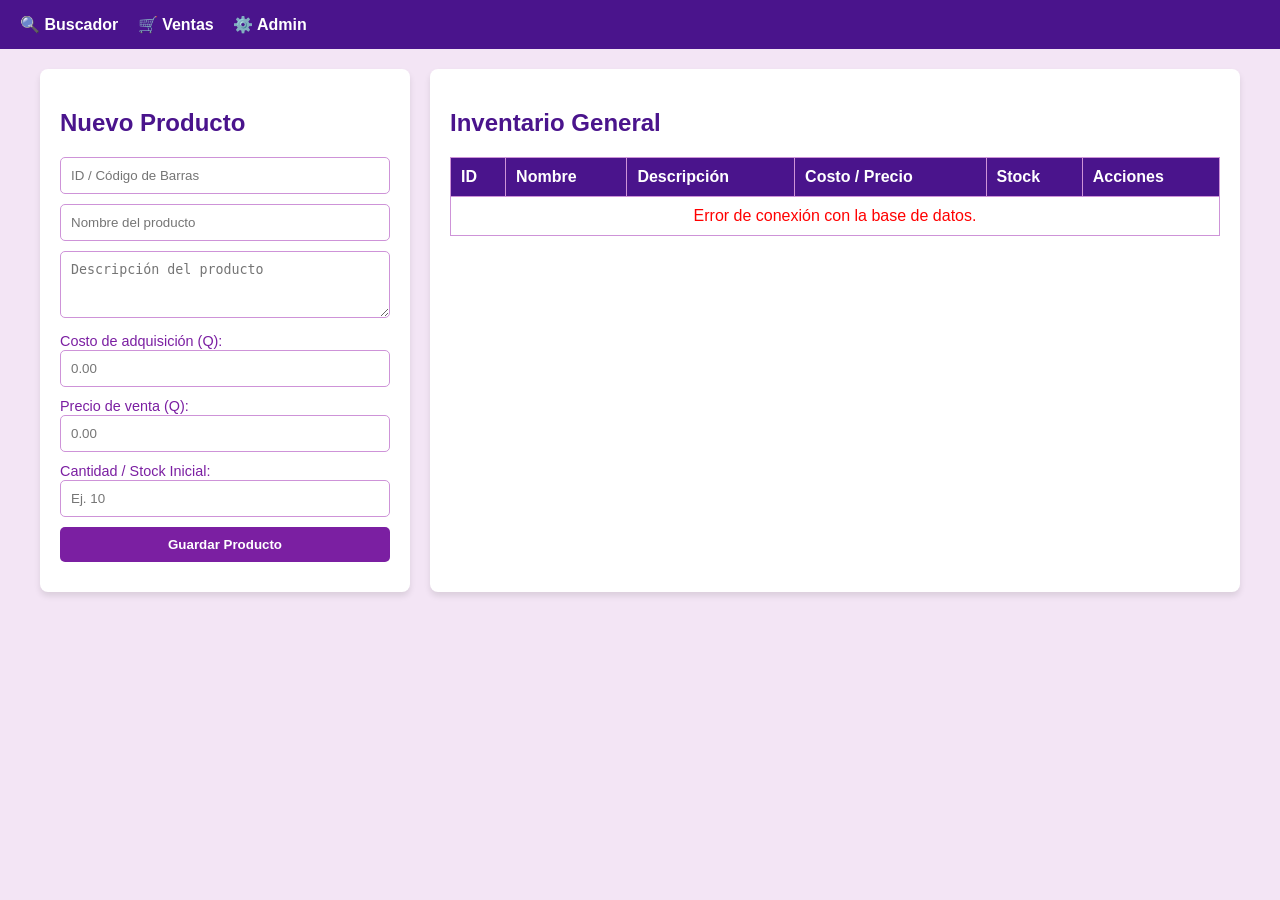
==== admin.html @ 86adcb13 "Add files via upload" ====
<!DOCTYPE html>
<html lang="es">
<head>
  <meta charset="UTF-8">
  <meta name="viewport" content="width=device-width, initial-scale=1.0">
  <title>Kaizen - Administración</title>
  <link rel="stylesheet" href="styles.css">
</head>
<body>
  
  <!-- Barra de Navegación -->
  <nav>
    <div>
      <a href="index.html">🔍 Buscador</a>
      <a href="venta.html">🛒 Ventas</a>
      <a href="admin.html">⚙️ Admin</a>
    </div>
  </nav>

  <div class="container flex-2-col">
    
    <!-- Panel Izquierdo: Formulario de Registro/Edición -->
    <div class="col-3 panel">
      <h2 id="titulo-form">Nuevo Producto</h2>
      
      <form id="form" onsubmit="guardar(event)">
        <!-- Campos del Producto -->
        <input type="text" id="id" placeholder="ID / Código de Barras" required>
        <input type="text" id="nombre" placeholder="Nombre del producto" required>
        <textarea id="desc" placeholder="Descripción del producto" rows="3"></textarea>
        
        <label for="costo" style="font-size: 0.9em; color: var(--morado-medio);">Costo de adquisición (Q):</label>
        <input type="number" id="costo" placeholder="0.00" step="0.01" required>
        
        <label for="precio" style="font-size: 0.9em; color: var(--morado-medio);">Precio de venta (Q):</label>
        <input type="number" id="precio" placeholder="0.00" step="0.01" required>
        
        <label for="cantidad" style="font-size: 0.9em; color: var(--morado-medio);">Cantidad / Stock Inicial:</label>
        <input type="number" id="cantidad" placeholder="Ej. 10" required>
        
        <!-- Campo oculto para saber si estamos creando o editando -->
        <input type="hidden" id="modo" value="crear">
        
        <!-- Botones de Acción -->
        <button type="submit" id="btn-submit">Guardar Producto</button>
        <button type="button" onclick="cancelar()" class="btn-danger" style="display:none;" id="btn-cancelar">Cancelar Edición</button>
      </form>
    </div>

    <!-- Panel Derecho: Tabla de Inventario General -->
    <div class="col-7 panel" style="overflow-x: auto;">
      <h2>Inventario General</h2>
      <table>
        <thead>
          <tr>
            <th>ID</th>
            <th>Nombre</th>
            <th>Descripción</th> <!-- ¡NUEVA COLUMNA! -->
            <th>Costo / Precio</th>
            <th>Stock</th>
            <th>Acciones</th>
          </tr>
        </thead>
        <tbody id="tabla">
          <tr><td colspan="6" style="text-align: center;">Cargando inventario desde Google Sheets...</td></tr>
        </tbody>
      </table>
    </div>
    
  </div>

  <script src="admin.js"></script>
</body>
</html>
---- styles.css ----
:root {
  --morado-oscuro: #4a148c;
  --morado-medio: #7b1fa2;
  --morado-claro: #ce93d8;
  --lila-fondo: #f3e5f5;
  --blanco: #ffffff;
  --texto: #333333;
}

body {
  font-family: 'Segoe UI', Tahoma, Geneva, Verdana, sans-serif;
  margin: 0; padding: 0;
  background-color: var(--lila-fondo); color: var(--texto);
}

nav {
  background-color: var(--morado-oscuro);
  padding: 15px 20px; display: flex;
  justify-content: space-between; align-items: center;
}

nav a {
  color: var(--blanco); text-decoration: none;
  margin-right: 15px; font-weight: bold;
}

nav a:hover { color: var(--morado-claro); }

.container { padding: 20px; max-width: 1200px; margin: 0 auto; }
.panel {
  background: var(--blanco); padding: 20px; border-radius: 8px;
  box-shadow: 0 4px 6px rgba(0,0,0,0.1); margin-bottom: 20px;
}

h1, h2, h3 { color: var(--morado-oscuro); }

input, textarea, button {
  width: 100%; padding: 10px; margin-bottom: 10px;
  border: 1px solid var(--morado-claro); border-radius: 5px; box-sizing: border-box;
}

button {
  background-color: var(--morado-medio); color: var(--blanco);
  border: none; cursor: pointer; font-weight: bold; transition: background 0.3s;
}
button:hover { background-color: var(--morado-oscuro); }
button.btn-danger { background-color: #d32f2f; }
button.btn-danger:hover { background-color: #b71c1c; }
button.btn-edit { background-color: #fbc02d; color: #000; }
button.btn-edit:hover { background-color: #f9a825; }

table { width: 100%; border-collapse: collapse; margin-top: 15px; }
th, td { border: 1px solid var(--morado-claro); padding: 10px; text-align: left; }
th { background-color: var(--morado-oscuro); color: var(--blanco); }

.grid-productos { display: grid; grid-template-columns: repeat(auto-fill, minmax(250px, 1fr)); gap: 15px; }
.card {
  background: var(--blanco); border: 1px solid var(--morado-claro);
  border-radius: 8px; padding: 15px; text-align: center;
  border-left: 5px solid var(--morado-medio); transition: transform 0.2s;
}
.card:hover { transform: translateY(-3px); box-shadow: 0 4px 8px rgba(0,0,0,0.1); }
.badge {
  background-color: var(--morado-medio); color: white;
  padding: 5px 10px; border-radius: 20px; font-size: 0.8em;
}

.flex-2-col { display: flex; gap: 20px; }
.col-7 { flex: 7; }
.col-3 { flex: 3; }
@media (max-width: 768px) { .flex-2-col { flex-direction: column; } }

/* Ventana Modal */
.modal-overlay {
  display: none; position: fixed; top: 0; left: 0; width: 100%; height: 100%;
  background: rgba(0,0,0,0.6); justify-content: center; align-items: center; z-index: 1000;
}
.modal-content {
  background: var(--blanco); padding: 25px; border-radius: 8px;
  width: 320px; text-align: center; box-shadow: 0 4px 15px rgba(0,0,0,0.2);
}
.modal-content input { font-size: 1.5em; text-align: center; margin: 15px 0; border: 2px solid var(--morado-medio); }
.flex-botones { display: flex; gap: 10px; }
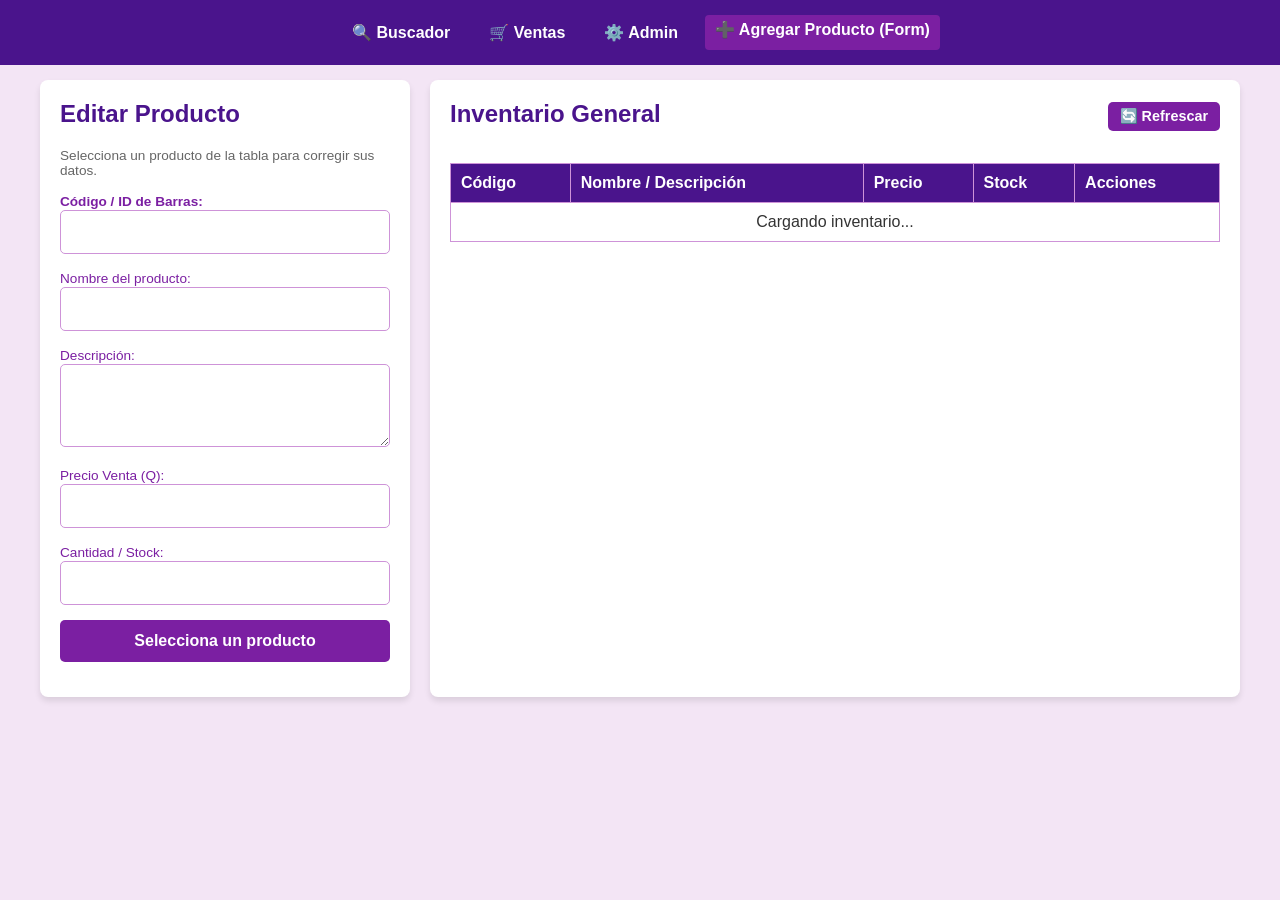
==== commit 33a5467b: "Revise admin.html structure and add product link Updated the admin panel layout and added a link to " ====
--- a/admin.html
+++ b/admin.html
@@ -8,67 +8,70 @@
 </head>
 <body>
   
-  <!-- Barra de Navegación -->
   <nav>
-    <div>
+    <div style="display: flex; justify-content: center; width: 100%; gap: 15px;">
       <a href="index.html">🔍 Buscador</a>
       <a href="venta.html">🛒 Ventas</a>
       <a href="admin.html">⚙️ Admin</a>
+      <a href="https://forms.gle/r4QQE4ZT4xVTjZUp9" target="_blank" style="background: var(--morado-medio); padding: 5px 10px; border-radius: 4px;">➕ Agregar Producto (Form)</a>
     </div>
   </nav>
 
   <div class="container flex-2-col">
     
-    <!-- Panel Izquierdo: Formulario de Registro/Edición -->
+    <!-- Panel de Edición -->
     <div class="col-3 panel">
-      <h2 id="titulo-form">Nuevo Producto</h2>
+      <h2 id="titulo-form">Editar Producto</h2>
+      <p style="font-size: 0.85em; color: #666;">Selecciona un producto de la tabla para corregir sus datos.</p>
       
-      <form id="form" onsubmit="guardar(event)">
-        <!-- Campos del Producto -->
-        <input type="text" id="id" placeholder="ID / Código de Barras" required>
-        <input type="text" id="nombre" placeholder="Nombre del producto" required>
-        <textarea id="desc" placeholder="Descripción del producto" rows="3"></textarea>
-        
-        <label for="costo" style="font-size: 0.9em; color: var(--morado-medio);">Costo de adquisición (Q):</label>
-        <input type="number" id="costo" placeholder="0.00" step="0.01" required>
-        
-        <label for="precio" style="font-size: 0.9em; color: var(--morado-medio);">Precio de venta (Q):</label>
-        <input type="number" id="precio" placeholder="0.00" step="0.01" required>
-        
-        <label for="cantidad" style="font-size: 0.9em; color: var(--morado-medio);">Cantidad / Stock Inicial:</label>
-        <input type="number" id="cantidad" placeholder="Ej. 10" required>
-        
-        <!-- Campo oculto para saber si estamos creando o editando -->
-        <input type="hidden" id="modo" value="crear">
-        
-        <!-- Botones de Acción -->
-        <button type="submit" id="btn-submit">Guardar Producto</button>
-        <button type="button" onclick="cancelar()" class="btn-danger" style="display:none;" id="btn-cancelar">Cancelar Edición</button>
+      <form id="form-editar" onsubmit="guardarEdicion(event)">
+        <input type="hidden" id="prod-fila" value="">
+
+        <label style="font-size: 0.85em; color: var(--morado-medio); font-weight: bold;">Código / ID de Barras:</label>
+        <input type="text" id="prod-codigo" required>
+
+        <label style="font-size: 0.85em; color: var(--morado-medio);">Nombre del producto:</label>
+        <input type="text" id="prod-nombre" required>
+
+        <label style="font-size: 0.85em; color: var(--morado-medio);">Descripción:</label>
+        <textarea id="prod-desc" rows="3"></textarea>
+
+        <label style="font-size: 0.85em; color: var(--morado-medio);">Precio Venta (Q):</label>
+        <input type="number" id="prod-precio" step="0.01" required>
+
+        <label style="font-size: 0.85em; color: var(--morado-medio);">Cantidad / Stock:</label>
+        <input type="number" id="prod-cantidad" required>
+
+        <button type="submit" id="btn-submit" disabled>Selecciona un producto</button>
+        <button type="button" onclick="cancelarEdicion()" class="btn-danger" style="display:none;" id="btn-cancelar">Cancelar</button>
       </form>
     </div>
 
-    <!-- Panel Derecho: Tabla de Inventario General -->
+    <!-- Tabla de Inventario -->
     <div class="col-7 panel" style="overflow-x: auto;">
-      <h2>Inventario General</h2>
+      <div style="display: flex; justify-content: space-between; align-items: center; margin-bottom: 10px;">
+        <h2>Inventario General</h2>
+        <button onclick="cargarDatos()" style="width: auto; padding: 6px 12px; font-size: 0.9em;">🔄 Refrescar</button>
+      </div>
+      
       <table>
         <thead>
           <tr>
-            <th>ID</th>
-            <th>Nombre</th>
-            <th>Descripción</th> <!-- ¡NUEVA COLUMNA! -->
-            <th>Costo / Precio</th>
+            <th>Código</th>
+            <th>Nombre / Descripción</th>
+            <th>Precio</th>
             <th>Stock</th>
             <th>Acciones</th>
           </tr>
         </thead>
-        <tbody id="tabla">
-          <tr><td colspan="6" style="text-align: center;">Cargando inventario desde Google Sheets...</td></tr>
+        <tbody id="tabla-admin">
+          <tr><td colspan="5" style="text-align: center;">Cargando inventario...</td></tr>
         </tbody>
       </table>
     </div>
-    
+
   </div>
 
   <script src="admin.js"></script>
 </body>
-</html>+</html>
--- a/styles.css
+++ b/styles.css
@@ -7,6 +7,9 @@
   --texto: #333333;
 }
 
+/* =========================================================
+   ESTILOS BASE
+   ========================================================= */
 body {
   font-family: 'Segoe UI', Tahoma, Geneva, Verdana, sans-serif;
   margin: 0; padding: 0;
@@ -15,33 +18,53 @@
 
 nav {
   background-color: var(--morado-oscuro);
-  padding: 15px 20px; display: flex;
-  justify-content: space-between; align-items: center;
+  padding: 15px 20px; 
+  display: flex;
+  justify-content: center; /* Centrar enlaces en móvil */
+  align-items: center;
+  flex-wrap: wrap; /* Permite que los enlaces bajen si no caben */
+  gap: 10px;
 }
 
 nav a {
   color: var(--blanco); text-decoration: none;
-  margin-right: 15px; font-weight: bold;
+  font-weight: bold; padding: 8px 12px;
+  border-radius: 5px; transition: background 0.2s;
 }
 
-nav a:hover { color: var(--morado-claro); }
-
-.container { padding: 20px; max-width: 1200px; margin: 0 auto; }
-.panel {
-  background: var(--blanco); padding: 20px; border-radius: 8px;
-  box-shadow: 0 4px 6px rgba(0,0,0,0.1); margin-bottom: 20px;
+nav a:hover, nav a:active { 
+  background-color: var(--morado-medio); 
 }
 
-h1, h2, h3 { color: var(--morado-oscuro); }
+.container { 
+  padding: 15px; 
+  max-width: 1200px; 
+  margin: 0 auto; 
+}
+
+.panel {
+  background: var(--blanco); 
+  padding: 20px; 
+  border-radius: 8px;
+  box-shadow: 0 4px 6px rgba(0,0,0,0.1); 
+  margin-bottom: 20px;
+}
+
+h1, h2, h3 { color: var(--morado-oscuro); margin-top: 0; }
 
 input, textarea, button {
-  width: 100%; padding: 10px; margin-bottom: 10px;
-  border: 1px solid var(--morado-claro); border-radius: 5px; box-sizing: border-box;
+  width: 100%; padding: 12px; /* Más padding para tocar en móvil */
+  margin-bottom: 15px;
+  border: 1px solid var(--morado-claro); 
+  border-radius: 5px; 
+  box-sizing: border-box;
+  font-size: 16px; /* Previene el zoom automático en iOS */
 }
 
 button {
   background-color: var(--morado-medio); color: var(--blanco);
-  border: none; cursor: pointer; font-weight: bold; transition: background 0.3s;
+  border: none; cursor: pointer; font-weight: bold; 
+  transition: background 0.3s;
 }
 button:hover { background-color: var(--morado-oscuro); }
 button.btn-danger { background-color: #d32f2f; }
@@ -49,35 +72,92 @@
 button.btn-edit { background-color: #fbc02d; color: #000; }
 button.btn-edit:hover { background-color: #f9a825; }
 
-table { width: 100%; border-collapse: collapse; margin-top: 15px; }
-th, td { border: 1px solid var(--morado-claro); padding: 10px; text-align: left; }
-th { background-color: var(--morado-oscuro); color: var(--blanco); }
+/* =========================================================
+   TABLAS Y GRID
+   ========================================================= */
+table { 
+  width: 100%; border-collapse: collapse; margin-top: 15px; 
+}
+th, td { 
+  border: 1px solid var(--morado-claro); padding: 10px; text-align: left; 
+}
+th { 
+  background-color: var(--morado-oscuro); color: var(--blanco); 
+}
 
-.grid-productos { display: grid; grid-template-columns: repeat(auto-fill, minmax(250px, 1fr)); gap: 15px; }
+/* Grid del Catálogo */
+.grid-productos { 
+  display: grid; 
+  grid-template-columns: repeat(auto-fill, minmax(200px, 1fr)); 
+  gap: 15px; 
+}
+
 .card {
   background: var(--blanco); border: 1px solid var(--morado-claro);
   border-radius: 8px; padding: 15px; text-align: center;
   border-left: 5px solid var(--morado-medio); transition: transform 0.2s;
+  display: flex; flex-direction: column; justify-content: space-between;
 }
 .card:hover { transform: translateY(-3px); box-shadow: 0 4px 8px rgba(0,0,0,0.1); }
+
 .badge {
   background-color: var(--morado-medio); color: white;
   padding: 5px 10px; border-radius: 20px; font-size: 0.8em;
+  display: inline-block; margin-top: 5px;
 }
 
+/* =========================================================
+   ESTRUCTURA DE COLUMNAS
+   ========================================================= */
 .flex-2-col { display: flex; gap: 20px; }
 .col-7 { flex: 7; }
 .col-3 { flex: 3; }
-@media (max-width: 768px) { .flex-2-col { flex-direction: column; } }
 
-/* Ventana Modal */
+/* =========================================================
+   VENTANA MODAL
+   ========================================================= */
 .modal-overlay {
   display: none; position: fixed; top: 0; left: 0; width: 100%; height: 100%;
   background: rgba(0,0,0,0.6); justify-content: center; align-items: center; z-index: 1000;
+  padding: 20px; box-sizing: border-box;
 }
 .modal-content {
   background: var(--blanco); padding: 25px; border-radius: 8px;
-  width: 320px; text-align: center; box-shadow: 0 4px 15px rgba(0,0,0,0.2);
+  width: 100%; max-width: 320px; text-align: center; box-shadow: 0 4px 15px rgba(0,0,0,0.2);
 }
-.modal-content input { font-size: 1.5em; text-align: center; margin: 15px 0; border: 2px solid var(--morado-medio); }
-.flex-botones { display: flex; gap: 10px; }+.modal-content input { 
+  font-size: 1.5em; text-align: center; margin: 15px 0; border: 2px solid var(--morado-medio); 
+}
+.flex-botones { display: flex; gap: 10px; }
+
+/* =========================================================
+   🚀 DISEÑO RESPONSIVO (MÓVILES Y TABLETS)
+   ========================================================= */
+@media (max-width: 768px) {
+  
+  /* Colapsar las dos columnas en una sola (Arriba/Abajo) */
+  .flex-2-col { flex-direction: column; }
+  
+  /* Reducir el tamaño mínimo de la grid para que quepan 2 tarjetas en teléfonos anchos, o 1 en pequeños */
+  .grid-productos { grid-template-columns: repeat(auto-fill, minmax(140px, 1fr)); }
+  
+  /* Ajustar textos en tarjetas para que no se desborden en móvil */
+  .card h3, .card h4 { font-size: 1.1em; margin: 5px 0; }
+  .card p { font-size: 0.9em; margin: 5px 0; }
+
+  /* En la tabla de administración, permitir scroll horizontal fluido */
+  .col-7.panel { overflow-x: auto; padding: 15px 10px; }
+  table { font-size: 0.9em; }
+  th, td { padding: 8px; }
+  
+  /* Hacer que el panel del carrito se quede fijo en la parte de abajo de la pantalla en móvil (Opcional, pero muy útil) */
+  .col-3.panel {
+    border-top: 4px solid var(--blanco);
+  }
+}
+
+/* Pantallas muy pequeñas (Ej: iPhone SE) */
+@media (max-width: 400px) {
+  .grid-productos { grid-template-columns: 1fr; /* Una tarjeta por fila */ }
+  .flex-botones { flex-direction: column; } /* Botones del modal uno sobre otro */
+}
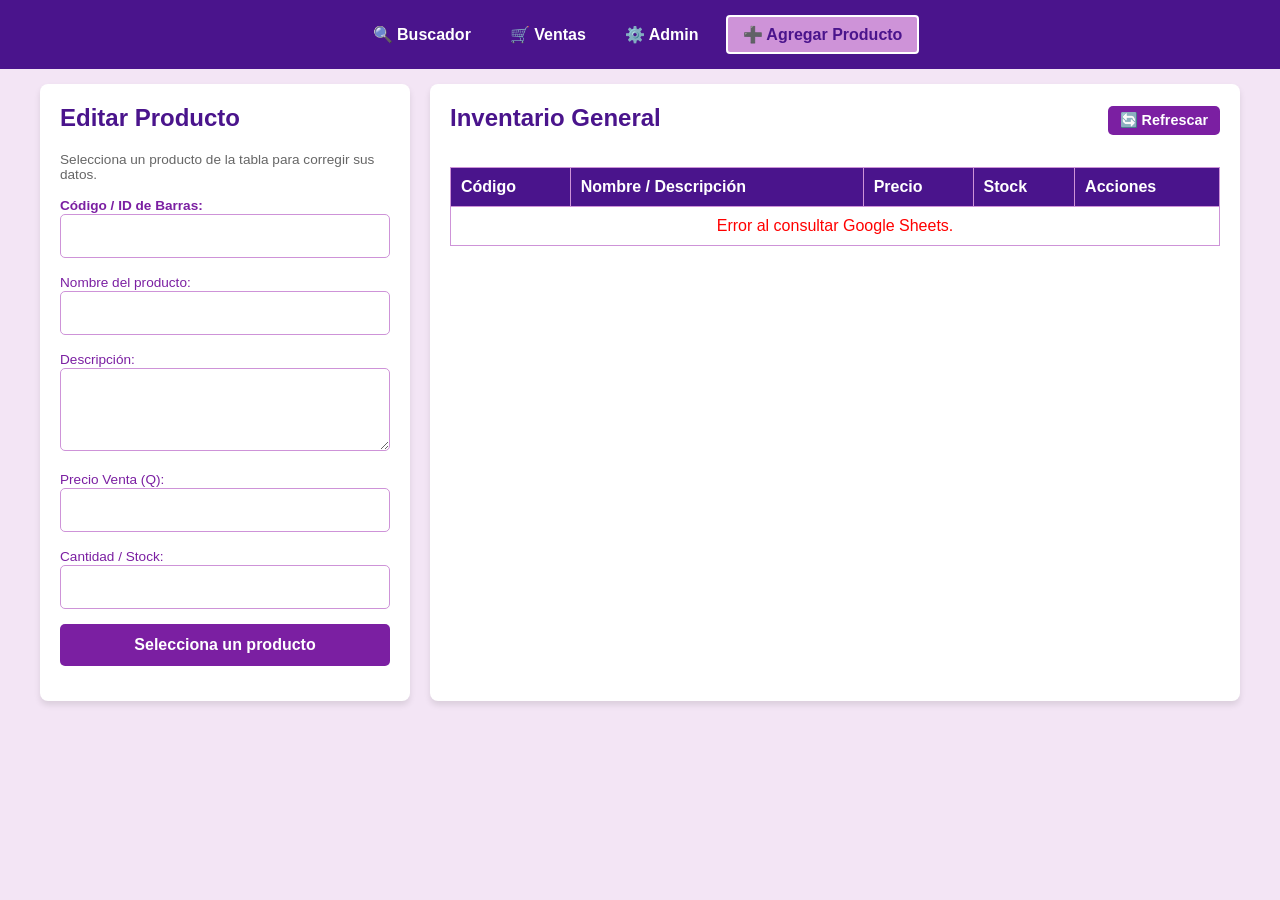
==== commit 96f1d99a: "Enhance admin.html with modal and navigation updates Updated navigation and added modal for product " ====
--- a/admin.html
+++ b/admin.html
@@ -9,11 +9,13 @@
 <body>
   
   <nav>
-    <div style="display: flex; justify-content: center; width: 100%; gap: 15px;">
+    <div style="display: flex; justify-content: center; width: 100%; gap: 15px; align-items: center; flex-wrap: wrap;">
       <a href="index.html">🔍 Buscador</a>
       <a href="venta.html">🛒 Ventas</a>
       <a href="admin.html">⚙️ Admin</a>
-      <a href="https://forms.gle/r4QQE4ZT4xVTjZUp9" target="_blank" style="background: var(--morado-medio); padding: 5px 10px; border-radius: 4px;">➕ Agregar Producto (Form)</a>
+      <button onclick="abrirModalForm()" style="background: var(--morado-claro); color: var(--morado-oscuro); padding: 8px 15px; border-radius: 4px; margin: 0; width: auto; border: 2px solid white;">
+        ➕ Agregar Producto
+      </button>
     </div>
   </nav>
 
@@ -72,6 +74,20 @@
 
   </div>
 
+  <!-- MODAL: VENTANA FLOTANTE PARA GOOGLE FORMS -->
+  <div id="modal-form" class="modal-overlay">
+    <div class="modal-content" style="max-width: 800px; width: 95%; height: 90vh; display: flex; flex-direction: column; padding: 15px;">
+      <div style="display: flex; justify-content: space-between; align-items: center; margin-bottom: 10px;">
+        <h2 style="margin: 0; color: var(--morado-oscuro);">Registrar Nuevo Producto</h2>
+        <!-- Al cerrar, se refresca automáticamente la tabla -->
+        <button onclick="cerrarModalForm()" class="btn-danger" style="width: auto; padding: 8px 15px; margin: 0;">✖ Cerrar y Refrescar</button>
+      </div>
+      
+      <!-- AQUÍ ESTÁ TU ENLACE INTEGRADO -->
+      <iframe src="https://docs.google.com/forms/d/e/1FAIpQLScq9EBMKzV99g7B2eDVYEfvPc03oC8MDE_rRSVB_O0UlRbAMQ/viewform?embedded=true" width="100%" height="100%" frameborder="0" marginheight="0" marginwidth="0" style="flex-grow: 1; border-radius: 5px; border: 1px solid #ccc; background: white;">Cargando formulario...</iframe>
+    </div>
+  </div>
+
   <script src="admin.js"></script>
 </body>
 </html>
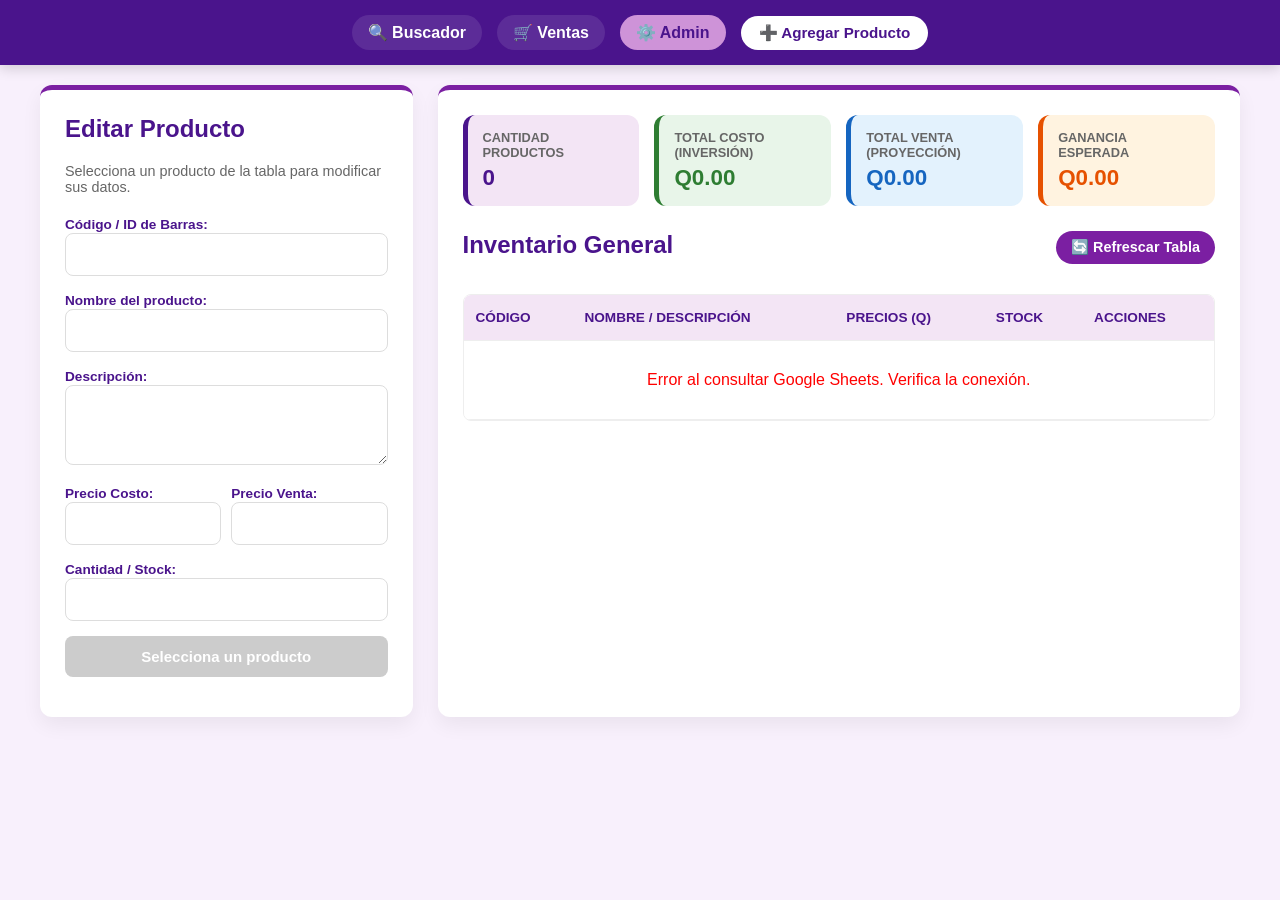
==== commit bec29e5d: "Add files via upload" ====
--- a/admin.html
+++ b/admin.html
@@ -1,93 +1,116 @@
-<!DOCTYPE html>
-<html lang="es">
-<head>
-  <meta charset="UTF-8">
-  <meta name="viewport" content="width=device-width, initial-scale=1.0">
-  <title>Kaizen - Administración</title>
-  <link rel="stylesheet" href="styles.css">
-</head>
-<body>
-  
-  <nav>
-    <div style="display: flex; justify-content: center; width: 100%; gap: 15px; align-items: center; flex-wrap: wrap;">
-      <a href="index.html">🔍 Buscador</a>
-      <a href="venta.html">🛒 Ventas</a>
-      <a href="admin.html">⚙️ Admin</a>
-      <button onclick="abrirModalForm()" style="background: var(--morado-claro); color: var(--morado-oscuro); padding: 8px 15px; border-radius: 4px; margin: 0; width: auto; border: 2px solid white;">
-        ➕ Agregar Producto
-      </button>
-    </div>
-  </nav>
-
-  <div class="container flex-2-col">
-    
-    <!-- Panel de Edición -->
-    <div class="col-3 panel">
-      <h2 id="titulo-form">Editar Producto</h2>
-      <p style="font-size: 0.85em; color: #666;">Selecciona un producto de la tabla para corregir sus datos.</p>
-      
-      <form id="form-editar" onsubmit="guardarEdicion(event)">
-        <input type="hidden" id="prod-fila" value="">
-
-        <label style="font-size: 0.85em; color: var(--morado-medio); font-weight: bold;">Código / ID de Barras:</label>
-        <input type="text" id="prod-codigo" required>
-
-        <label style="font-size: 0.85em; color: var(--morado-medio);">Nombre del producto:</label>
-        <input type="text" id="prod-nombre" required>
-
-        <label style="font-size: 0.85em; color: var(--morado-medio);">Descripción:</label>
-        <textarea id="prod-desc" rows="3"></textarea>
-
-        <label style="font-size: 0.85em; color: var(--morado-medio);">Precio Venta (Q):</label>
-        <input type="number" id="prod-precio" step="0.01" required>
-
-        <label style="font-size: 0.85em; color: var(--morado-medio);">Cantidad / Stock:</label>
-        <input type="number" id="prod-cantidad" required>
-
-        <button type="submit" id="btn-submit" disabled>Selecciona un producto</button>
-        <button type="button" onclick="cancelarEdicion()" class="btn-danger" style="display:none;" id="btn-cancelar">Cancelar</button>
-      </form>
-    </div>
-
-    <!-- Tabla de Inventario -->
-    <div class="col-7 panel" style="overflow-x: auto;">
-      <div style="display: flex; justify-content: space-between; align-items: center; margin-bottom: 10px;">
-        <h2>Inventario General</h2>
-        <button onclick="cargarDatos()" style="width: auto; padding: 6px 12px; font-size: 0.9em;">🔄 Refrescar</button>
-      </div>
-      
-      <table>
-        <thead>
-          <tr>
-            <th>Código</th>
-            <th>Nombre / Descripción</th>
-            <th>Precio</th>
-            <th>Stock</th>
-            <th>Acciones</th>
-          </tr>
-        </thead>
-        <tbody id="tabla-admin">
-          <tr><td colspan="5" style="text-align: center;">Cargando inventario...</td></tr>
-        </tbody>
-      </table>
-    </div>
-
-  </div>
-
-  <!-- MODAL: VENTANA FLOTANTE PARA GOOGLE FORMS -->
-  <div id="modal-form" class="modal-overlay">
-    <div class="modal-content" style="max-width: 800px; width: 95%; height: 90vh; display: flex; flex-direction: column; padding: 15px;">
-      <div style="display: flex; justify-content: space-between; align-items: center; margin-bottom: 10px;">
-        <h2 style="margin: 0; color: var(--morado-oscuro);">Registrar Nuevo Producto</h2>
-        <!-- Al cerrar, se refresca automáticamente la tabla -->
-        <button onclick="cerrarModalForm()" class="btn-danger" style="width: auto; padding: 8px 15px; margin: 0;">✖ Cerrar y Refrescar</button>
-      </div>
-      
-      <!-- AQUÍ ESTÁ TU ENLACE INTEGRADO -->
-      <iframe src="https://docs.google.com/forms/d/e/1FAIpQLScq9EBMKzV99g7B2eDVYEfvPc03oC8MDE_rRSVB_O0UlRbAMQ/viewform?embedded=true" width="100%" height="100%" frameborder="0" marginheight="0" marginwidth="0" style="flex-grow: 1; border-radius: 5px; border: 1px solid #ccc; background: white;">Cargando formulario...</iframe>
-    </div>
-  </div>
-
-  <script src="admin.js"></script>
-</body>
-</html>
+<!DOCTYPE html>
+<html lang="es">
+<head>
+  <meta charset="UTF-8">
+  <meta name="viewport" content="width=device-width, initial-scale=1.0">
+  <title>Kaizen - Administración</title>
+  <link rel="stylesheet" href="styles.css">
+</head>
+<body>
+  <nav>
+    <div style="display: flex; justify-content: center; width: 100%; gap: 15px; align-items: center; flex-wrap: wrap;">
+      <a href="index.html">🔍 Buscador</a>
+      <a href="venta.html">🛒 Ventas</a>
+      <a href="admin.html" style="background: var(--morado-claro); color: var(--morado-oscuro);">⚙️ Admin</a>
+      <button onclick="abrirModalForm()" style="background: #fff; color: var(--morado-oscuro); padding: 8px 18px; border-radius: 20px; margin: 0; width: auto; font-size: 0.95em;">
+        ➕ Agregar Producto
+      </button>
+    </div>
+  </nav>
+
+  <div class="container flex-2-col">
+    <!-- Panel de Edición -->
+    <div class="col-3 panel">
+      <h2 id="titulo-form">Editar Producto</h2>
+      <p style="font-size: 0.9em; color: #666; margin-bottom: 20px;">Selecciona un producto de la tabla para modificar sus datos.</p>
+      
+      <form id="form-editar" onsubmit="guardarEdicion(event)">
+        <input type="hidden" id="prod-fila" value="">
+
+        <label style="font-size: 0.85em; color: var(--morado-oscuro); font-weight: bold;">Código / ID de Barras:</label>
+        <input type="text" id="prod-codigo" required>
+
+        <label style="font-size: 0.85em; color: var(--morado-oscuro); font-weight: bold;">Nombre del producto:</label>
+        <input type="text" id="prod-nombre" required>
+
+        <label style="font-size: 0.85em; color: var(--morado-oscuro); font-weight: bold;">Descripción:</label>
+        <textarea id="prod-desc" rows="3"></textarea>
+
+        <div style="display: flex; gap: 10px;">
+            <div style="flex: 1;">
+                <label style="font-size: 0.85em; color: var(--morado-oscuro); font-weight: bold;">Precio Costo:</label>
+                <input type="number" id="prod-costo" step="0.01" required>
+            </div>
+            <div style="flex: 1;">
+                <label style="font-size: 0.85em; color: var(--morado-oscuro); font-weight: bold;">Precio Venta:</label>
+                <input type="number" id="prod-precio" step="0.01" required>
+            </div>
+        </div>
+
+        <label style="font-size: 0.85em; color: var(--morado-oscuro); font-weight: bold;">Cantidad / Stock:</label>
+        <input type="number" id="prod-cantidad" required>
+
+        <button type="submit" id="btn-submit" disabled>Selecciona un producto</button>
+        <button type="button" onclick="cancelarEdicion()" class="btn-danger" style="display:none;" id="btn-cancelar">Cancelar</button>
+      </form>
+    </div>
+
+    <!-- Tabla y Resumen -->
+    <div class="col-7 panel">
+      
+      <!-- DASHBOARD DE TOTALES -->
+      <div style="display: grid; grid-template-columns: repeat(auto-fit, minmax(140px, 1fr)); gap: 15px; margin-bottom: 25px;">
+        <div style="background: #f3e5f5; padding: 15px; border-radius: 12px; border-left: 5px solid var(--morado-oscuro);">
+          <p style="margin: 0; font-size: 0.8em; color: #666; font-weight: bold;">CANTIDAD PRODUCTOS</p>
+          <h3 id="metric-productos" style="margin: 5px 0 0 0; font-size: 1.4em; color: var(--morado-oscuro);">0</h3>
+        </div>
+        <div style="background: #e8f5e9; padding: 15px; border-radius: 12px; border-left: 5px solid #2e7d32;">
+          <p style="margin: 0; font-size: 0.8em; color: #666; font-weight: bold;">TOTAL COSTO (INVERSIÓN)</p>
+          <h3 id="metric-costo" style="margin: 5px 0 0 0; font-size: 1.4em; color: #2e7d32;">Q0.00</h3>
+        </div>
+        <div style="background: #e3f2fd; padding: 15px; border-radius: 12px; border-left: 5px solid #1565c0;">
+          <p style="margin: 0; font-size: 0.8em; color: #666; font-weight: bold;">TOTAL VENTA (PROYECCIÓN)</p>
+          <h3 id="metric-venta" style="margin: 5px 0 0 0; font-size: 1.4em; color: #1565c0;">Q0.00</h3>
+        </div>
+        <div style="background: #fff3e0; padding: 15px; border-radius: 12px; border-left: 5px solid #e65100;">
+          <p style="margin: 0; font-size: 0.8em; color: #666; font-weight: bold;">GANANCIA ESPERADA</p>
+          <h3 id="metric-ganancia" style="margin: 5px 0 0 0; font-size: 1.4em; color: #e65100;">Q0.00</h3>
+        </div>
+      </div>
+
+      <div style="display: flex; justify-content: space-between; align-items: flex-start; margin-bottom: 15px;">
+        <h2 style="margin-bottom: 5px;">Inventario General</h2>
+        <button onclick="cargarDatos()" style="width: auto; padding: 8px 15px; font-size: 0.9em; border-radius: 20px;">🔄 Refrescar Tabla</button>
+      </div>
+      
+      <div class="table-container">
+        <table>
+          <thead>
+            <tr>
+              <th>Código</th>
+              <th>Nombre / Descripción</th>
+              <th>Precios (Q)</th>
+              <th>Stock</th>
+              <th>Acciones</th>
+            </tr>
+          </thead>
+          <tbody id="tabla-admin">
+            <tr><td colspan="5" style="text-align: center; padding: 30px;">Cargando inventario...</td></tr>
+          </tbody>
+        </table>
+      </div>
+    </div>
+  </div>
+
+  <div id="modal-form" class="modal-overlay">
+    <div class="modal-content" style="max-width: 800px; width: 95%; height: 90vh; display: flex; flex-direction: column; padding: 15px;">
+      <div style="display: flex; justify-content: space-between; align-items: center; margin-bottom: 15px;">
+        <h2 style="margin: 0; color: var(--morado-oscuro);">Registrar Nuevo Producto</h2>
+        <button onclick="cerrarModalForm()" class="btn-danger" style="width: auto; padding: 8px 15px; margin: 0; border-radius: 20px;">✖ Cerrar y Refrescar</button>
+      </div>
+      <iframe src="https://docs.google.com/forms/d/e/1FAIpQLScq9EBMKzV99g7B2eDVYEfvPc03oC8MDE_rRSVB_O0UlRbAMQ/viewform?embedded=true" width="100%" height="100%" frameborder="0" marginheight="0" marginwidth="0" style="flex-grow: 1; border-radius: 8px; border: 1px solid #eee; background: white;"></iframe>
+    </div>
+  </div>
+  <script src="admin.js"></script>
+</body>
+</html>
--- a/styles.css
+++ b/styles.css
@@ -1,163 +1,42 @@
-:root {
-  --morado-oscuro: #4a148c;
-  --morado-medio: #7b1fa2;
-  --morado-claro: #ce93d8;
-  --lila-fondo: #f3e5f5;
-  --blanco: #ffffff;
-  --texto: #333333;
-}
-
-/* =========================================================
-   ESTILOS BASE
-   ========================================================= */
-body {
-  font-family: 'Segoe UI', Tahoma, Geneva, Verdana, sans-serif;
-  margin: 0; padding: 0;
-  background-color: var(--lila-fondo); color: var(--texto);
-}
-
-nav {
-  background-color: var(--morado-oscuro);
-  padding: 15px 20px; 
-  display: flex;
-  justify-content: center; /* Centrar enlaces en móvil */
-  align-items: center;
-  flex-wrap: wrap; /* Permite que los enlaces bajen si no caben */
-  gap: 10px;
-}
-
-nav a {
-  color: var(--blanco); text-decoration: none;
-  font-weight: bold; padding: 8px 12px;
-  border-radius: 5px; transition: background 0.2s;
-}
-
-nav a:hover, nav a:active { 
-  background-color: var(--morado-medio); 
-}
-
-.container { 
-  padding: 15px; 
-  max-width: 1200px; 
-  margin: 0 auto; 
-}
-
-.panel {
-  background: var(--blanco); 
-  padding: 20px; 
-  border-radius: 8px;
-  box-shadow: 0 4px 6px rgba(0,0,0,0.1); 
-  margin-bottom: 20px;
-}
-
-h1, h2, h3 { color: var(--morado-oscuro); margin-top: 0; }
-
-input, textarea, button {
-  width: 100%; padding: 12px; /* Más padding para tocar en móvil */
-  margin-bottom: 15px;
-  border: 1px solid var(--morado-claro); 
-  border-radius: 5px; 
-  box-sizing: border-box;
-  font-size: 16px; /* Previene el zoom automático en iOS */
-}
-
-button {
-  background-color: var(--morado-medio); color: var(--blanco);
-  border: none; cursor: pointer; font-weight: bold; 
-  transition: background 0.3s;
-}
-button:hover { background-color: var(--morado-oscuro); }
-button.btn-danger { background-color: #d32f2f; }
-button.btn-danger:hover { background-color: #b71c1c; }
-button.btn-edit { background-color: #fbc02d; color: #000; }
-button.btn-edit:hover { background-color: #f9a825; }
-
-/* =========================================================
-   TABLAS Y GRID
-   ========================================================= */
-table { 
-  width: 100%; border-collapse: collapse; margin-top: 15px; 
-}
-th, td { 
-  border: 1px solid var(--morado-claro); padding: 10px; text-align: left; 
-}
-th { 
-  background-color: var(--morado-oscuro); color: var(--blanco); 
-}
-
-/* Grid del Catálogo */
-.grid-productos { 
-  display: grid; 
-  grid-template-columns: repeat(auto-fill, minmax(200px, 1fr)); 
-  gap: 15px; 
-}
-
-.card {
-  background: var(--blanco); border: 1px solid var(--morado-claro);
-  border-radius: 8px; padding: 15px; text-align: center;
-  border-left: 5px solid var(--morado-medio); transition: transform 0.2s;
-  display: flex; flex-direction: column; justify-content: space-between;
-}
-.card:hover { transform: translateY(-3px); box-shadow: 0 4px 8px rgba(0,0,0,0.1); }
-
-.badge {
-  background-color: var(--morado-medio); color: white;
-  padding: 5px 10px; border-radius: 20px; font-size: 0.8em;
-  display: inline-block; margin-top: 5px;
-}
-
-/* =========================================================
-   ESTRUCTURA DE COLUMNAS
-   ========================================================= */
-.flex-2-col { display: flex; gap: 20px; }
-.col-7 { flex: 7; }
-.col-3 { flex: 3; }
-
-/* =========================================================
-   VENTANA MODAL
-   ========================================================= */
-.modal-overlay {
-  display: none; position: fixed; top: 0; left: 0; width: 100%; height: 100%;
-  background: rgba(0,0,0,0.6); justify-content: center; align-items: center; z-index: 1000;
-  padding: 20px; box-sizing: border-box;
-}
-.modal-content {
-  background: var(--blanco); padding: 25px; border-radius: 8px;
-  width: 100%; max-width: 320px; text-align: center; box-shadow: 0 4px 15px rgba(0,0,0,0.2);
-}
-.modal-content input { 
-  font-size: 1.5em; text-align: center; margin: 15px 0; border: 2px solid var(--morado-medio); 
-}
-.flex-botones { display: flex; gap: 10px; }
-
-/* =========================================================
-   🚀 DISEÑO RESPONSIVO (MÓVILES Y TABLETS)
-   ========================================================= */
-@media (max-width: 768px) {
-  
-  /* Colapsar las dos columnas en una sola (Arriba/Abajo) */
-  .flex-2-col { flex-direction: column; }
-  
-  /* Reducir el tamaño mínimo de la grid para que quepan 2 tarjetas en teléfonos anchos, o 1 en pequeños */
-  .grid-productos { grid-template-columns: repeat(auto-fill, minmax(140px, 1fr)); }
-  
-  /* Ajustar textos en tarjetas para que no se desborden en móvil */
-  .card h3, .card h4 { font-size: 1.1em; margin: 5px 0; }
-  .card p { font-size: 0.9em; margin: 5px 0; }
-
-  /* En la tabla de administración, permitir scroll horizontal fluido */
-  .col-7.panel { overflow-x: auto; padding: 15px 10px; }
-  table { font-size: 0.9em; }
-  th, td { padding: 8px; }
-  
-  /* Hacer que el panel del carrito se quede fijo en la parte de abajo de la pantalla en móvil (Opcional, pero muy útil) */
-  .col-3.panel {
-    border-top: 4px solid var(--blanco);
-  }
-}
-
-/* Pantallas muy pequeñas (Ej: iPhone SE) */
-@media (max-width: 400px) {
-  .grid-productos { grid-template-columns: 1fr; /* Una tarjeta por fila */ }
-  .flex-botones { flex-direction: column; } /* Botones del modal uno sobre otro */
-}
+:root {
+  --morado-oscuro: #4a148c;
+  --morado-medio: #7b1fa2;
+  --morado-claro: #ce93d8;
+  --lila-fondo: #f8f0fc;
+  --blanco: #ffffff;
+  --texto: #333333;
+  --border-radius: 12px;
+}
+body { font-family: 'Segoe UI', Tahoma, Geneva, Verdana, sans-serif; margin: 0; padding: 0; background-color: var(--lila-fondo); color: var(--texto); }
+nav { background-color: var(--morado-oscuro); padding: 15px 20px; display: flex; justify-content: center; align-items: center; flex-wrap: wrap; gap: 15px; box-shadow: 0 4px 12px rgba(0,0,0,0.15); }
+nav a { color: var(--blanco); text-decoration: none; font-weight: bold; padding: 8px 16px; border-radius: 20px; transition: all 0.3s ease; background: rgba(255,255,255,0.1); }
+nav a:hover, nav a:active { background-color: var(--morado-claro); color: var(--morado-oscuro); transform: translateY(-2px); }
+.container { padding: 20px; max-width: 1200px; margin: 0 auto; }
+.panel { background: var(--blanco); padding: 25px; border-radius: var(--border-radius); box-shadow: 0 8px 20px rgba(0,0,0,0.06); margin-bottom: 25px; border-top: 5px solid var(--morado-medio); }
+h1, h2, h3 { color: var(--morado-oscuro); margin-top: 0; }
+input, textarea, button { width: 100%; padding: 12px; margin-bottom: 15px; border: 1px solid #ddd; border-radius: 8px; box-sizing: border-box; font-size: 15px; transition: all 0.3s ease; }
+input:focus, textarea:focus { outline: none; border-color: var(--morado-medio); box-shadow: 0 0 0 3px rgba(123, 31, 162, 0.15); }
+button { background-color: var(--morado-medio); color: var(--blanco); border: none; cursor: pointer; font-weight: bold; border-radius: 8px; transition: all 0.3s ease; }
+button:hover { background-color: var(--morado-oscuro); transform: translateY(-2px); box-shadow: 0 4px 10px rgba(0,0,0,0.15); }
+button:disabled { background-color: #ccc; cursor: not-allowed; transform: none; box-shadow: none; }
+button.btn-danger { background-color: #e53935; }
+button.btn-danger:hover { background-color: #c62828; }
+button.btn-edit { background-color: #ffca28; color: #333; }
+button.btn-edit:hover { background-color: #ffb300; }
+.table-container { overflow-x: auto; border-radius: 8px; border: 1px solid #eee; }
+table { width: 100%; border-collapse: collapse; background: white; }
+th, td { border-bottom: 1px solid #eee; padding: 15px 12px; text-align: left; }
+th { background-color: #f3e5f5; color: var(--morado-oscuro); font-weight: bold; text-transform: uppercase; font-size: 0.85em; }
+tbody tr { transition: background 0.2s ease; }
+tbody tr:hover { background-color: #fafafa; }
+.flex-2-col { display: flex; gap: 25px; }
+.col-7 { flex: 7; }
+.col-3 { flex: 3; }
+.modal-overlay { display: none; position: fixed; top: 0; left: 0; width: 100%; height: 100%; background: rgba(0,0,0,0.6); justify-content: center; align-items: center; z-index: 1000; padding: 20px; box-sizing: border-box; backdrop-filter: blur(4px); }
+.modal-content { background: var(--blanco); padding: 30px; border-radius: var(--border-radius); width: 100%; max-width: 350px; text-align: center; box-shadow: 0 10px 40px rgba(0,0,0,0.2); }
+.grid-productos { display: grid; grid-template-columns: repeat(auto-fill, minmax(220px, 1fr)); gap: 20px; }
+.card { background: var(--blanco); border: 1px solid #eee; border-radius: var(--border-radius); padding: 15px; text-align: center; border-top: 5px solid var(--morado-medio); transition: all 0.3s ease; display: flex; flex-direction: column; justify-content: space-between; box-shadow: 0 4px 6px rgba(0,0,0,0.05); }
+.card:hover { transform: translateY(-5px); box-shadow: 0 10px 20px rgba(0,0,0,0.1); }
+.badge { background-color: var(--lila-fondo); color: var(--morado-oscuro); padding: 6px 12px; border-radius: 20px; font-size: 0.85em; font-weight: bold; display: inline-block; margin-top: 5px; }
+.flex-botones { display: flex; gap: 10px; }
+@media (max-width: 768px) { .flex-2-col { flex-direction: column; } .grid-productos { grid-template-columns: repeat(auto-fill, minmax(160px, 1fr)); } .col-7.panel { padding: 15px; } }
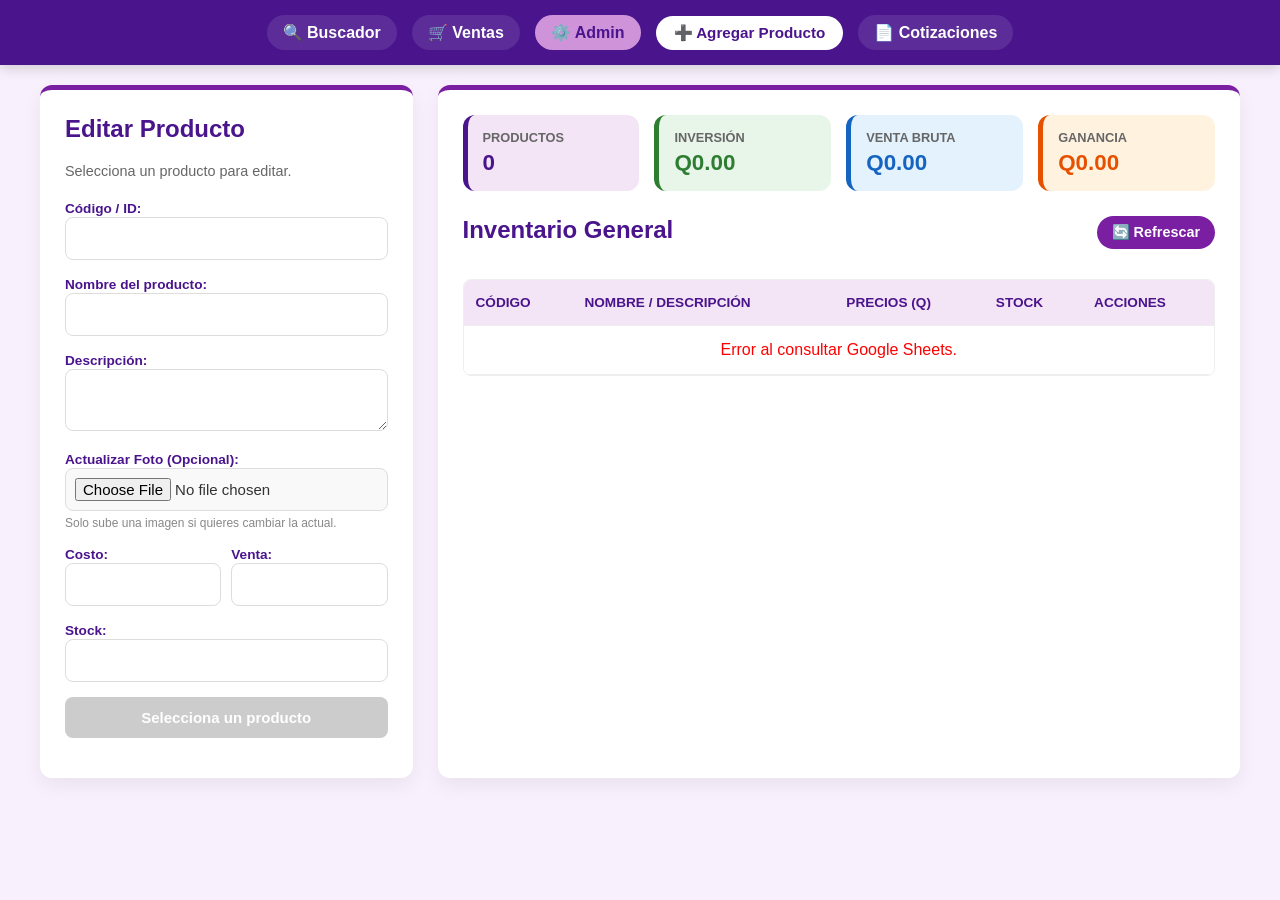
==== commit 0e2e85fa: "Add files via upload" ====
--- a/admin.html
+++ b/admin.html
@@ -12,9 +12,10 @@
       <a href="index.html">🔍 Buscador</a>
       <a href="venta.html">🛒 Ventas</a>
       <a href="admin.html" style="background: var(--morado-claro); color: var(--morado-oscuro);">⚙️ Admin</a>
-      <button onclick="abrirModalForm()" style="background: #fff; color: var(--morado-oscuro); padding: 8px 18px; border-radius: 20px; margin: 0; width: auto; font-size: 0.95em;">
+      <button onclick="abrirModalNuevoProducto()" style="background: #fff; color: var(--morado-oscuro); padding: 8px 18px; border-radius: 20px; margin: 0; width: auto; font-size: 0.95em;">
         ➕ Agregar Producto
       </button>
+      <a href="Generador_Cotizaciones.html">📄 Cotizaciones</a>
     </div>
   </nav>
 
@@ -22,32 +23,38 @@
     <!-- Panel de Edición -->
     <div class="col-3 panel">
       <h2 id="titulo-form">Editar Producto</h2>
-      <p style="font-size: 0.9em; color: #666; margin-bottom: 20px;">Selecciona un producto de la tabla para modificar sus datos.</p>
+      <p style="font-size: 0.9em; color: #666; margin-bottom: 20px;">Selecciona un producto para editar.</p>
       
       <form id="form-editar" onsubmit="guardarEdicion(event)">
         <input type="hidden" id="prod-fila" value="">
+        <input type="hidden" id="prod-imagen-actual" value=""> <!-- Para guardar la url si no suben foto nueva -->
 
-        <label style="font-size: 0.85em; color: var(--morado-oscuro); font-weight: bold;">Código / ID de Barras:</label>
+        <label style="font-size: 0.85em; color: var(--morado-oscuro); font-weight: bold;">Código / ID:</label>
         <input type="text" id="prod-codigo" required>
 
         <label style="font-size: 0.85em; color: var(--morado-oscuro); font-weight: bold;">Nombre del producto:</label>
         <input type="text" id="prod-nombre" required>
 
         <label style="font-size: 0.85em; color: var(--morado-oscuro); font-weight: bold;">Descripción:</label>
-        <textarea id="prod-desc" rows="3"></textarea>
+        <textarea id="prod-desc" rows="2"></textarea>
+        
+        <!-- SELECCIONAR FOTO (FILE) -->
+        <label style="font-size: 0.85em; color: var(--morado-oscuro); font-weight: bold;">Actualizar Foto (Opcional):</label>
+        <input type="file" id="prod-file" accept="image/*">
+        <p style="font-size: 0.75em; color: #888; margin-top: -10px; margin-bottom: 15px;">Solo sube una imagen si quieres cambiar la actual.</p>
 
         <div style="display: flex; gap: 10px;">
             <div style="flex: 1;">
-                <label style="font-size: 0.85em; color: var(--morado-oscuro); font-weight: bold;">Precio Costo:</label>
+                <label style="font-size: 0.85em; color: var(--morado-oscuro); font-weight: bold;">Costo:</label>
                 <input type="number" id="prod-costo" step="0.01" required>
             </div>
             <div style="flex: 1;">
-                <label style="font-size: 0.85em; color: var(--morado-oscuro); font-weight: bold;">Precio Venta:</label>
+                <label style="font-size: 0.85em; color: var(--morado-oscuro); font-weight: bold;">Venta:</label>
                 <input type="number" id="prod-precio" step="0.01" required>
             </div>
         </div>
 
-        <label style="font-size: 0.85em; color: var(--morado-oscuro); font-weight: bold;">Cantidad / Stock:</label>
+        <label style="font-size: 0.85em; color: var(--morado-oscuro); font-weight: bold;">Stock:</label>
         <input type="number" id="prod-cantidad" required>
 
         <button type="submit" id="btn-submit" disabled>Selecciona un producto</button>
@@ -61,26 +68,26 @@
       <!-- DASHBOARD DE TOTALES -->
       <div style="display: grid; grid-template-columns: repeat(auto-fit, minmax(140px, 1fr)); gap: 15px; margin-bottom: 25px;">
         <div style="background: #f3e5f5; padding: 15px; border-radius: 12px; border-left: 5px solid var(--morado-oscuro);">
-          <p style="margin: 0; font-size: 0.8em; color: #666; font-weight: bold;">CANTIDAD PRODUCTOS</p>
+          <p style="margin: 0; font-size: 0.8em; color: #666; font-weight: bold;">PRODUCTOS</p>
           <h3 id="metric-productos" style="margin: 5px 0 0 0; font-size: 1.4em; color: var(--morado-oscuro);">0</h3>
         </div>
         <div style="background: #e8f5e9; padding: 15px; border-radius: 12px; border-left: 5px solid #2e7d32;">
-          <p style="margin: 0; font-size: 0.8em; color: #666; font-weight: bold;">TOTAL COSTO (INVERSIÓN)</p>
+          <p style="margin: 0; font-size: 0.8em; color: #666; font-weight: bold;">INVERSIÓN</p>
           <h3 id="metric-costo" style="margin: 5px 0 0 0; font-size: 1.4em; color: #2e7d32;">Q0.00</h3>
         </div>
         <div style="background: #e3f2fd; padding: 15px; border-radius: 12px; border-left: 5px solid #1565c0;">
-          <p style="margin: 0; font-size: 0.8em; color: #666; font-weight: bold;">TOTAL VENTA (PROYECCIÓN)</p>
+          <p style="margin: 0; font-size: 0.8em; color: #666; font-weight: bold;">VENTA BRUTA</p>
           <h3 id="metric-venta" style="margin: 5px 0 0 0; font-size: 1.4em; color: #1565c0;">Q0.00</h3>
         </div>
         <div style="background: #fff3e0; padding: 15px; border-radius: 12px; border-left: 5px solid #e65100;">
-          <p style="margin: 0; font-size: 0.8em; color: #666; font-weight: bold;">GANANCIA ESPERADA</p>
+          <p style="margin: 0; font-size: 0.8em; color: #666; font-weight: bold;">GANANCIA</p>
           <h3 id="metric-ganancia" style="margin: 5px 0 0 0; font-size: 1.4em; color: #e65100;">Q0.00</h3>
         </div>
       </div>
 
       <div style="display: flex; justify-content: space-between; align-items: flex-start; margin-bottom: 15px;">
         <h2 style="margin-bottom: 5px;">Inventario General</h2>
-        <button onclick="cargarDatos()" style="width: auto; padding: 8px 15px; font-size: 0.9em; border-radius: 20px;">🔄 Refrescar Tabla</button>
+        <button onclick="cargarDatos()" style="width: auto; padding: 8px 15px; font-size: 0.9em; border-radius: 20px;">🔄 Refrescar</button>
       </div>
       
       <div class="table-container">
@@ -102,15 +109,47 @@
     </div>
   </div>
 
-  <div id="modal-form" class="modal-overlay">
-    <div class="modal-content" style="max-width: 800px; width: 95%; height: 90vh; display: flex; flex-direction: column; padding: 15px;">
-      <div style="display: flex; justify-content: space-between; align-items: center; margin-bottom: 15px;">
-        <h2 style="margin: 0; color: var(--morado-oscuro);">Registrar Nuevo Producto</h2>
-        <button onclick="cerrarModalForm()" class="btn-danger" style="width: auto; padding: 8px 15px; margin: 0; border-radius: 20px;">✖ Cerrar y Refrescar</button>
-      </div>
-      <iframe src="https://docs.google.com/forms/d/e/1FAIpQLScq9EBMKzV99g7B2eDVYEfvPc03oC8MDE_rRSVB_O0UlRbAMQ/viewform?embedded=true" width="100%" height="100%" frameborder="0" marginheight="0" marginwidth="0" style="flex-grow: 1; border-radius: 8px; border: 1px solid #eee; background: white;"></iframe>
+  <!-- MODAL CREAR CON UPLOAD -->
+  <div id="modal-nuevo-producto" class="modal-overlay">
+    <div class="modal-content" style="max-width: 500px; width: 95%; max-height: 90vh; overflow-y: auto; text-align: left;">
+      <h2 style="color: var(--morado-oscuro); margin-bottom: 20px; text-align: center;">Registrar Nuevo Producto</h2>
+      
+      <form id="form-nuevo" onsubmit="guardarNuevoProducto(event)">
+        <label style="font-size: 0.85em; color: var(--morado-oscuro); font-weight: bold;">Código / ID de Barras:</label>
+        <input type="text" id="nuevo-codigo" required>
+
+        <label style="font-size: 0.85em; color: var(--morado-oscuro); font-weight: bold;">Nombre del producto:</label>
+        <input type="text" id="nuevo-nombre" required>
+
+        <label style="font-size: 0.85em; color: var(--morado-oscuro); font-weight: bold;">Descripción:</label>
+        <textarea id="nuevo-desc" rows="2"></textarea>
+
+        <!-- SELECCIONAR FOTO (FILE) -->
+        <label style="font-size: 0.85em; color: var(--morado-oscuro); font-weight: bold;">Subir Foto de tu Dispositivo:</label>
+        <input type="file" id="nuevo-file" accept="image/*">
+
+        <div style="display: flex; gap: 10px;">
+            <div style="flex: 1;">
+                <label style="font-size: 0.85em; color: var(--morado-oscuro); font-weight: bold;">Precio Costo:</label>
+                <input type="number" id="nuevo-costo" step="0.01" required>
+            </div>
+            <div style="flex: 1;">
+                <label style="font-size: 0.85em; color: var(--morado-oscuro); font-weight: bold;">Precio Venta:</label>
+                <input type="number" id="nuevo-precio" step="0.01" required>
+            </div>
+        </div>
+
+        <label style="font-size: 0.85em; color: var(--morado-oscuro); font-weight: bold;">Cantidad Inicial:</label>
+        <input type="number" id="nuevo-cantidad" required>
+
+        <div style="display: flex; gap: 10px; margin-top: 15px;">
+            <button type="submit" id="btn-submit-nuevo" style="flex: 1;">💾 Guardar Producto</button>
+            <button type="button" onclick="cerrarModalNuevoProducto()" class="btn-danger" style="flex: 1;">❌ Cancelar</button>
+        </div>
+      </form>
     </div>
   </div>
+
   <script src="admin.js"></script>
 </body>
-</html>+</html>
--- a/styles.css
+++ b/styles.css
@@ -1,3 +1,4 @@
+
 :root {
   --morado-oscuro: #4a148c;
   --morado-medio: #7b1fa2;
@@ -15,6 +16,7 @@
 .panel { background: var(--blanco); padding: 25px; border-radius: var(--border-radius); box-shadow: 0 8px 20px rgba(0,0,0,0.06); margin-bottom: 25px; border-top: 5px solid var(--morado-medio); }
 h1, h2, h3 { color: var(--morado-oscuro); margin-top: 0; }
 input, textarea, button { width: 100%; padding: 12px; margin-bottom: 15px; border: 1px solid #ddd; border-radius: 8px; box-sizing: border-box; font-size: 15px; transition: all 0.3s ease; }
+input[type="file"] { padding: 9px; background: #f9f9f9; }
 input:focus, textarea:focus { outline: none; border-color: var(--morado-medio); box-shadow: 0 0 0 3px rgba(123, 31, 162, 0.15); }
 button { background-color: var(--morado-medio); color: var(--blanco); border: none; cursor: pointer; font-weight: bold; border-radius: 8px; transition: all 0.3s ease; }
 button:hover { background-color: var(--morado-oscuro); transform: translateY(-2px); box-shadow: 0 4px 10px rgba(0,0,0,0.15); }
